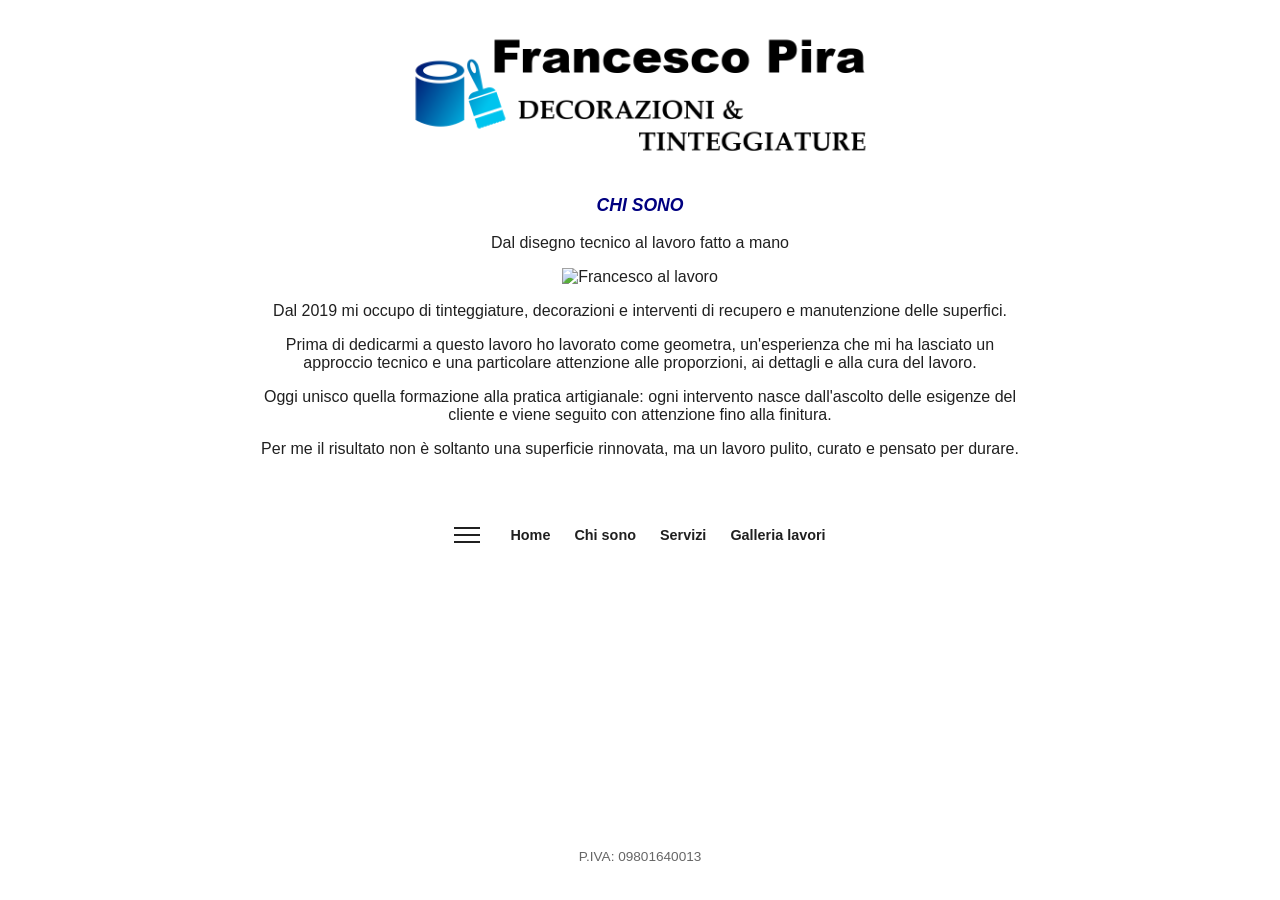
==== chi-sono.html @ 94955a2c "Update chi-sono.html" ====
<!doctype html>
<html lang="it">
<head>
  <meta charset="utf-8">
  <meta name="viewport" content="width=device-width, initial-scale=1">
  <meta name="description" content="Francesco Pira — Decorazione e Tinteggiature. Tinteggiature, ripristini murali, legno, ferro, decorativi, carte da parati, resine e smalti.">
  <title>FP Decor — Francesco Pira</title>
  <link rel="stylesheet" href="assets/style.css">
</head>
<body>
  <header class="site-header">
    <a class="brand" href="index.html" aria-label="FP Decor - Home">
      <img src="assets/LOGO1-150dpi.png" alt="FP Decor">
    </a>

    <nav id="main-menu" class="main-menu" aria-label="Menu principale">
      <a href="index.html">Home</a>
      <a href="chi-sono.html">Chi sono</a>
      <a href="servizi.html">Servizi</a>
      <a href="galleria.html">Galleria lavori</a>
    </nav>
  </header>

  <main>
    <section class="hero">
      <div class="hero-copy">
  <p class="intro">CHI SONO </p>
  <p> Dal disegno tecnico al lavoro fatto a mano </p>
<img src="assets/foto-chi-sono.jpg" alt="Francesco al lavoro" Style="max-width:100%;width:600px;height:auto;>

<div class="chi-sono-testo">
<p>Dal 2019 mi occupo di tinteggiature, decorazioni e interventi di recupero e manutenzione delle superfici.</p>

<p>Prima di dedicarmi a questo lavoro ho lavorato come geometra, un'esperienza che mi ha lasciato un approccio tecnico e una particolare attenzione alle proporzioni, ai dettagli e alla cura del lavoro.</p>

<p>Oggi unisco quella formazione alla pratica artigianale: ogni intervento nasce dall'ascolto delle esigenze del cliente e viene seguito con attenzione fino alla finitura.</p>

<p>Per me il risultato non è soltanto una superficie rinnovata, ma un lavoro pulito, curato e pensato per durare.</p>
</div>

<nav class="below-image-nav" aria-label="Navigazione principale">
  <button class="menu-toggle below-image-menu" type="button" aria-label="Apri menu" aria-expanded="false">
    <span></span><span></span><span></span>
  </button>

  <div class="quick-links">
    <a href="index.html">Home</a>
    <a href="chi-sono.html">Chi sono</a>
    <a href="servizi.html">Servizi</a>
    <a href="galleria.html">Galleria lavori</a>
  
  </div>

  <div class="main-menu">
    <a href="#home">Home</a>
    <a href="#chi-sono">Chi sono</a>
    <a href="#servizi">Servizi</a>
    <a href="#galleria">Galleria</a>
    <a href="#lavori">Lavori</a>
  </div>
</nav>


    </section>
  </main>

  <footer class="site-footer">
    <p>P.IVA: 09801640013</p>
  </footer>

  <script src="assets/menu.js"></script>
</body>
</html>
---- assets/style.css ----
*{box-sizing:border-box}html,body{margin:0;min-height:100%;font-family:Arial,Helvetica,sans-serif;color:#202020;background:#fff}body{display:flex;flex-direction:column;min-height:100vh}.site-header{position:relative;display:flex;align-items:center;justify-content:center;padding:24px 28px;background:#fff}.brand img{display:block;max-width:480px;max-height:195px;width:auto;height:auto}.menu-toggle span{display:block;height:2px;width:26px;background:#202020}.main-menu{position:absolute;right:24px;top:76px;display:none;flex-direction:column;min-width:190px;background:#fff;border:1px solid #ddd;box-shadow:0 8px 24px rgba(0,0,0,.12);z-index:10}.main-menu.open{display:flex}.main-menu a{padding:13px 16px;color:#202020;text-decoration:none;border-bottom:1px solid #eee}.main-menu a:last-child{border-bottom:0}.main-menu a:hover{background:#f5f5f5}.hero{display:flex;flex-direction:column;align-items:center;text-align:center}.hero-copy{max-width:760px;padding:0px 0px 28px}.hero h1{margin:0 0 8px;font-size:clamp(2rem,5vw,3.3rem);font-weight:500}.subtitle{margin:0 0 18px;font-size:clamp(1.2rem,3vw,1.65rem)}.intro{display:block;width:100%;max-width:none;margin:0;line-height:1.5;font-size:1.1rem;color:#000080;font-family:Arial,sans-serif;font-weight:700;font-style:italic;max-width:1800px}.hero-image{width:min(800px,100%);min-height:360px;background-image:url('ventaglio.jpg');background-position:center;background-size:cover;background-repeat:no-repeat}.site-footer{margin-top:auto;text-align:center;padding:22px 16px;font-size:.85rem;color:#666}.page{width:min(900px,100% - 40px);margin:60px auto;padding-bottom:80px}.page h1{font-size:2.2rem}.page li{margin:10px 0}@media(max-width:600px){.site-header{padding:18px}.main-menu{right:14px;top:70px}.brand img{max-width:170px}.hero-copy{max-width:1000px;padding:0px 0px 28px}.hero-image{min-height:260px}}/* Navigazione sotto l'immagine centrale */
.below-image-nav{position:relative;display:flex;align-items:center;justify-content:center;gap:10px;margin:0 auto;padding:10px 20px 0;min-height:46px}
.below-image-menu{position:relative;right:auto;top:auto;flex:0 0 46px;margin:0}
.below-image-menu span{display:block;height:2px;width:26px;background:#202020}
.quick-links{display:flex;align-items:center;justify-content:center;gap:4px;flex-wrap:wrap}
.quick-links a{padding:9px 10px;color:#202020;text-decoration:none;font-size:.9rem;border-radius:3px;font-weight:700}
.quick-links a:hover{background:#f5f5f5}
.below-image-nav .main-menu{position:absolute;right:50%;top:56px;transform:translateX(50%);z-index:10}
@media(max-width:600px){.below-image-nav{gap:4px;padding:6px 10px 0}.quick-links{gap:0}.quick-links a{padding:8px 7px;font-size:.8rem}.below-image-nav .main-menu{top:52px}.brand img{max-width:100%}}
.menu-toggle{width:46px;height:46px;border:0;background:#fff;cursor:pointer;padding:10px;display:flex;flex-direction:column;justify-content:center;gap:5px}
#main-menu{position:fixed;left:44%;right:auto;top:445px;bottom:auto;transform:translateX(-50%);z-index:1000}
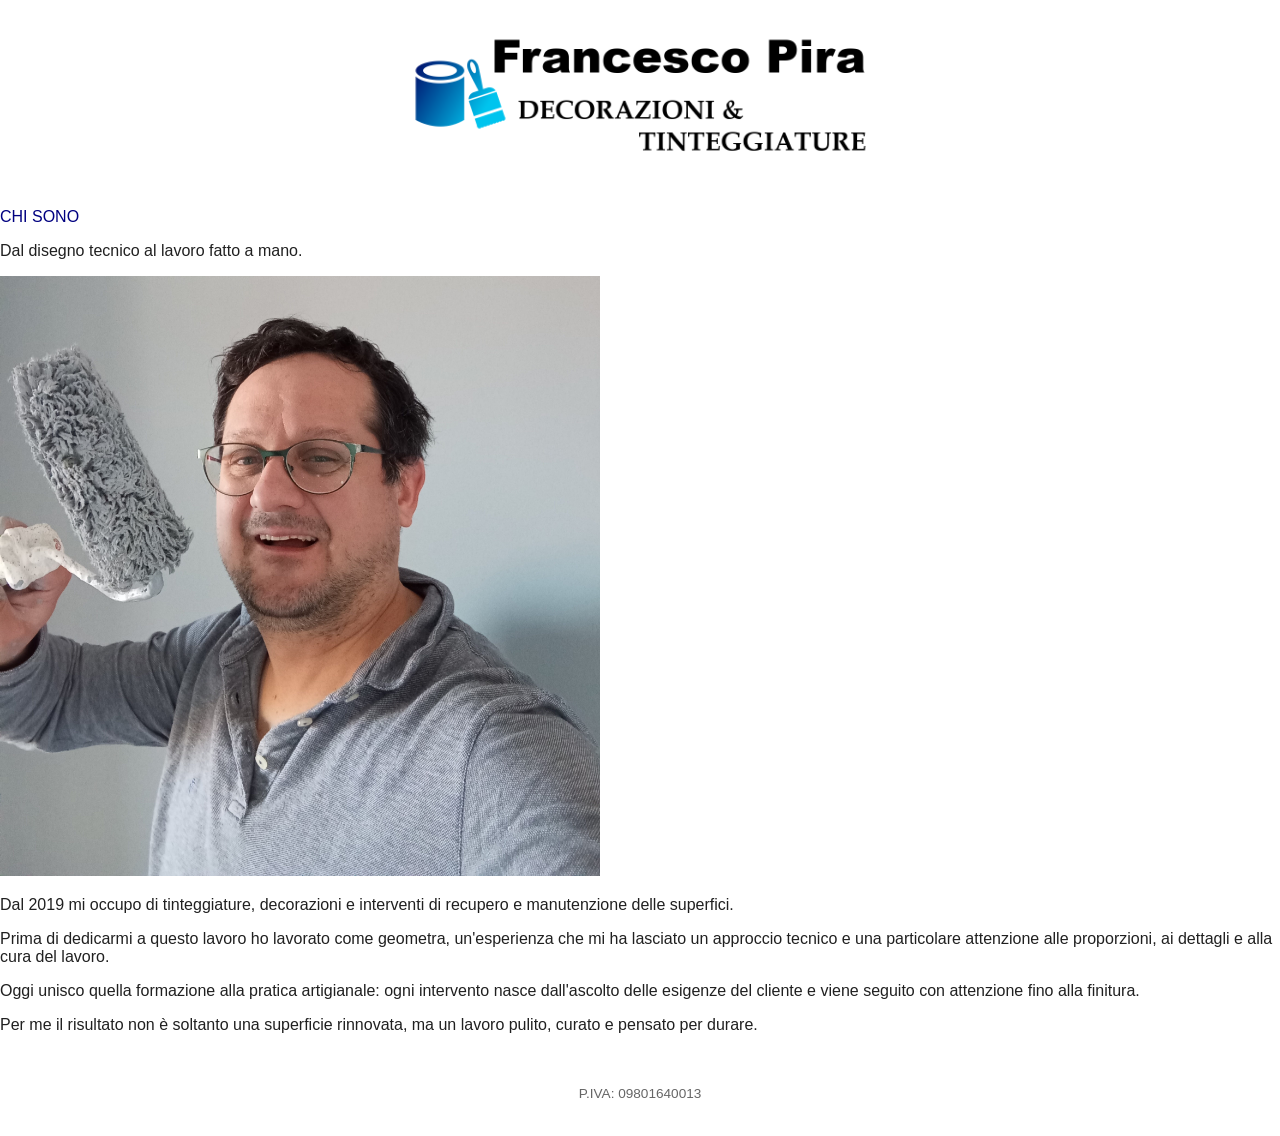
==== commit 1029cd00: "Refactor chi-sono.html structure and content" ====
--- a/chi-sono.html
+++ b/chi-sono.html
@@ -21,13 +21,11 @@
     </nav>
   </header>
 
-  <main>
-    <section class="hero">
-      <div class="hero-copy">
-  <p class="intro">CHI SONO </p>
-  <p> Dal disegno tecnico al lavoro fatto a mano </p>
-<img src="assets/foto-chi-sono.jpg" alt="Francesco al lavoro" Style="max-width:100%;width:600px;height:auto;>
-
+<main class="chi-sono-page">
+<p class="chi-sono-titolo"
+style="color:#000080;">CHI SONO</p>
+<p>Dal disegno tecnico al lavoro fatto a mano.</p>
+<img src="assets/foto-chi-sono.jpg" alt="Francesco al lavoro" style="max-width:100%;width:600px;height:auto;">
 <div class="chi-sono-testo">
 <p>Dal 2019 mi occupo di tinteggiature, decorazioni e interventi di recupero e manutenzione delle superfici.</p>
 
@@ -36,33 +34,8 @@
 <p>Oggi unisco quella formazione alla pratica artigianale: ogni intervento nasce dall'ascolto delle esigenze del cliente e viene seguito con attenzione fino alla finitura.</p>
 
 <p>Per me il risultato non è soltanto una superficie rinnovata, ma un lavoro pulito, curato e pensato per durare.</p>
-</div>
 
-<nav class="below-image-nav" aria-label="Navigazione principale">
-  <button class="menu-toggle below-image-menu" type="button" aria-label="Apri menu" aria-expanded="false">
-    <span></span><span></span><span></span>
-  </button>
-
-  <div class="quick-links">
-    <a href="index.html">Home</a>
-    <a href="chi-sono.html">Chi sono</a>
-    <a href="servizi.html">Servizi</a>
-    <a href="galleria.html">Galleria lavori</a>
-  
-  </div>
-
-  <div class="main-menu">
-    <a href="#home">Home</a>
-    <a href="#chi-sono">Chi sono</a>
-    <a href="#servizi">Servizi</a>
-    <a href="#galleria">Galleria</a>
-    <a href="#lavori">Lavori</a>
-  </div>
-</nav>
-
-
-    </section>
-  </main>
+</main>
 
   <footer class="site-footer">
     <p>P.IVA: 09801640013</p>
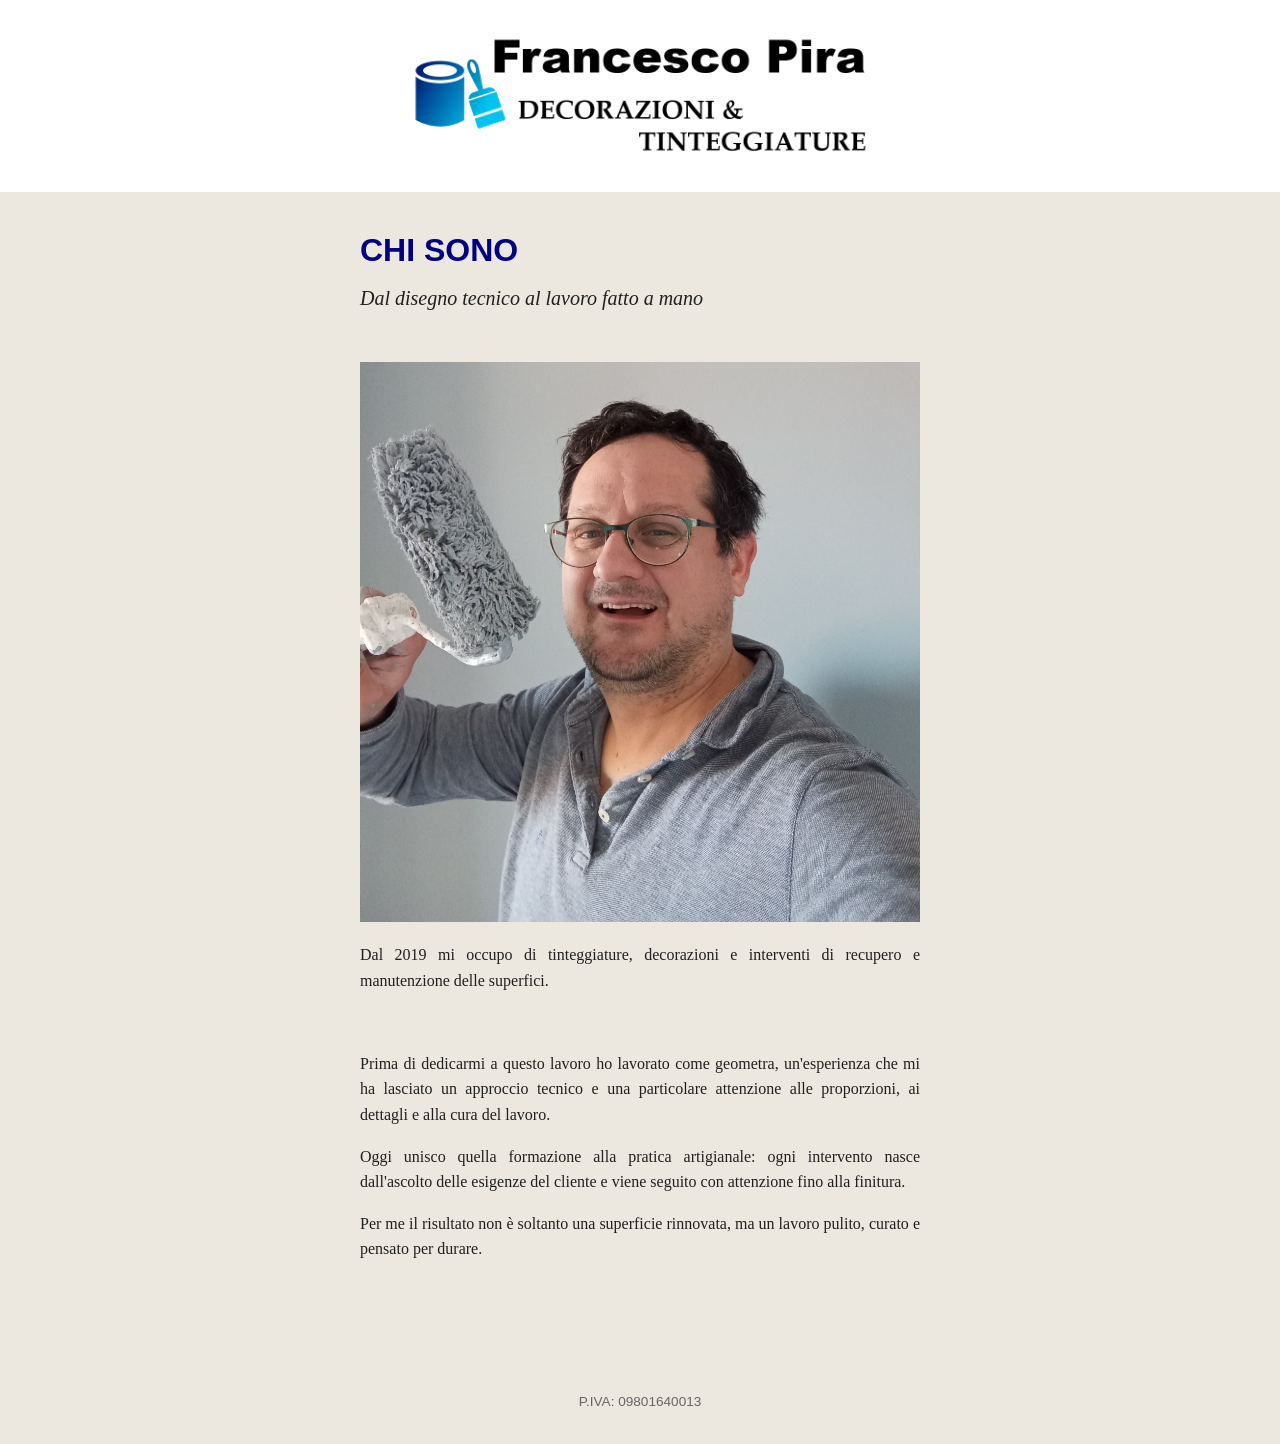
==== commit 87f0e0e1: "Update chi-sono.html" ====
--- a/chi-sono.html
+++ b/chi-sono.html
@@ -7,7 +7,7 @@
   <title>FP Decor — Francesco Pira</title>
   <link rel="stylesheet" href="assets/style.css">
 </head>
-<body>
+<body style="background:#ECE8DF;">
   <header class="site-header">
     <a class="brand" href="index.html" aria-label="FP Decor - Home">
       <img src="assets/LOGO1-150dpi.png" alt="FP Decor">
@@ -24,16 +24,18 @@
 <main class="chi-sono-page">
 <p class="chi-sono-titolo"
 style="color:#000080;">CHI SONO</p>
-<p>Dal disegno tecnico al lavoro fatto a mano.</p>
+<p class="chi-sono-sottotitolo" style="font-family:Georgia,serif;font-size:1.25rem;font-weight:400;font-style:italic;line-height:1.4;margin:0 0 50px;">Dal disegno tecnico al lavoro fatto a mano</p>
 <img src="assets/foto-chi-sono.jpg" alt="Francesco al lavoro" style="max-width:100%;width:600px;height:auto;">
-<div class="chi-sono-testo">
+<div class="chi-sono-testo" style="font-family:Georgia,serif;font-size:1rem;font-weight:400;line-height:1.6;color:#202020;text-align:justify;">
 <p>Dal 2019 mi occupo di tinteggiature, decorazioni e interventi di recupero e manutenzione delle superfici.</p>
-
+<br>
 <p>Prima di dedicarmi a questo lavoro ho lavorato come geometra, un'esperienza che mi ha lasciato un approccio tecnico e una particolare attenzione alle proporzioni, ai dettagli e alla cura del lavoro.</p>
 
 <p>Oggi unisco quella formazione alla pratica artigianale: ogni intervento nasce dall'ascolto delle esigenze del cliente e viene seguito con attenzione fino alla finitura.</p>
 
 <p>Per me il risultato non è soltanto una superficie rinnovata, ma un lavoro pulito, curato e pensato per durare.</p>
+
+</div>
 
 </main>
 
--- a/assets/style.css
+++ b/assets/style.css
@@ -9,3 +9,7 @@
 @media(max-width:600px){.below-image-nav{gap:4px;padding:6px 10px 0}.quick-links{gap:0}.quick-links a{padding:8px 7px;font-size:.8rem}.below-image-nav .main-menu{top:52px}.brand img{max-width:100%}}
 .menu-toggle{width:46px;height:46px;border:0;background:#fff;cursor:pointer;padding:10px;display:flex;flex-direction:column;justify-content:center;gap:5px}
 #main-menu{position:fixed;left:44%;right:auto;top:445px;bottom:auto;transform:translateX(-50%);z-index:1000}
+.chi-sono-titolo{font-family:Arial,sans-serif;font-size:2rem;font-weight:700;font-style:normal;text-align:left;margin:0 0 15px;padding:0;color#000080!important;}
+.chi-sono-page{width:100%;max-width:600px;margin:0 auto;padding:40px 20px 80px;box-sizing:border-box;text-align:left;}
+
+
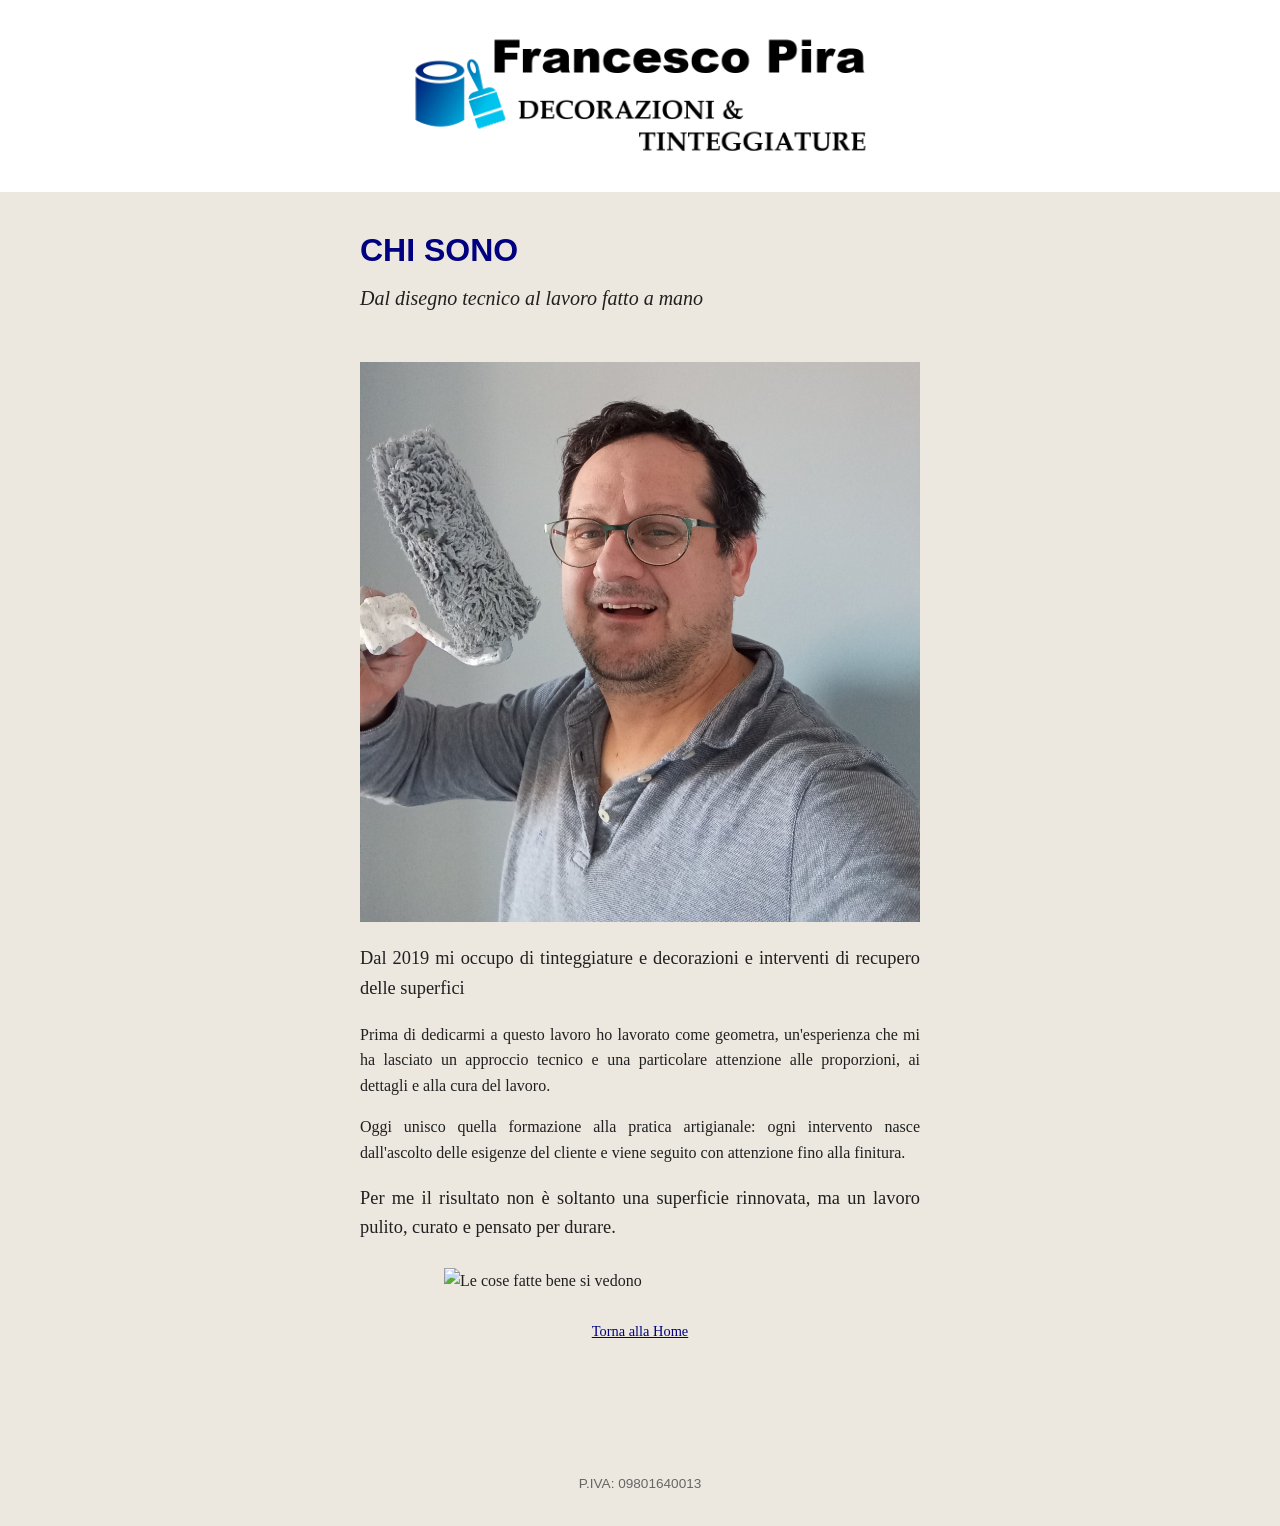
==== commit 4ce34aeb: "Update chi-sono.html" ====
--- a/chi-sono.html
+++ b/chi-sono.html
@@ -27,13 +27,20 @@
 <p class="chi-sono-sottotitolo" style="font-family:Georgia,serif;font-size:1.25rem;font-weight:400;font-style:italic;line-height:1.4;margin:0 0 50px;">Dal disegno tecnico al lavoro fatto a mano</p>
 <img src="assets/foto-chi-sono.jpg" alt="Francesco al lavoro" style="max-width:100%;width:600px;height:auto;">
 <div class="chi-sono-testo" style="font-family:Georgia,serif;font-size:1rem;font-weight:400;line-height:1.6;color:#202020;text-align:justify;">
-<p>Dal 2019 mi occupo di tinteggiature, decorazioni e interventi di recupero e manutenzione delle superfici.</p>
-<br>
+<p style="font-size:1.15rem;font-weight:500;">Dal 2019 mi occupo di tinteggiature e decorazioni e interventi di recupero delle superfici</p>
 <p>Prima di dedicarmi a questo lavoro ho lavorato come geometra, un'esperienza che mi ha lasciato un approccio tecnico e una particolare attenzione alle proporzioni, ai dettagli e alla cura del lavoro.</p>
 
 <p>Oggi unisco quella formazione alla pratica artigianale: ogni intervento nasce dall'ascolto delle esigenze del cliente e viene seguito con attenzione fino alla finitura.</p>
 
-<p>Per me il risultato non è soltanto una superficie rinnovata, ma un lavoro pulito, curato e pensato per durare.</p>
+<p style="font-size:1.15rem;font-weight:500;">Per me il risultato non è soltanto una superficie rinnovata, ma un lavoro pulito, curato e pensato per durare.</p>
+
+<img src="assets/le-cose-fatte-bene.png" alt="Le cose fatte bene si vedono" style="width: 70%; max-width: 700px; height: auto; display: block; margin: 25px auto;">
+
+<p style="text-align: center; margin-top: 20px;">
+  <a href="#home" style="font-family: Georgia, serif; font-size: 0.9rem; color: #000080; text-decoration: underline;">
+    Torna alla Home
+  </a>
+</p>
 
 </div>
 
--- a/assets/style.css
+++ b/assets/style.css
@@ -9,7 +9,6 @@
 @media(max-width:600px){.below-image-nav{gap:4px;padding:6px 10px 0}.quick-links{gap:0}.quick-links a{padding:8px 7px;font-size:.8rem}.below-image-nav .main-menu{top:52px}.brand img{max-width:100%}}
 .menu-toggle{width:46px;height:46px;border:0;background:#fff;cursor:pointer;padding:10px;display:flex;flex-direction:column;justify-content:center;gap:5px}
 #main-menu{position:fixed;left:44%;right:auto;top:445px;bottom:auto;transform:translateX(-50%);z-index:1000}
-.chi-sono-titolo{font-family:Arial,sans-serif;font-size:2rem;font-weight:700;font-style:normal;text-align:left;margin:0 0 15px;padding:0;color#000080!important;}
+.chi-sono-titolo{font-family:Arial,sans-serif;font-size:2rem;font-weight:700;font-style:normal;text-align:left;margin:0 0 15px;padding:0;color#000080;}
 .chi-sono-page{width:100%;max-width:600px;margin:0 auto;padding:40px 20px 80px;box-sizing:border-box;text-align:left;}
-
-
+.chi-sono-sottotitolo{font-family:Georgia,serif;font-size:1.25rem;font-weight:400;font-style:italic;line-height:1.4;margin:0 0 24px
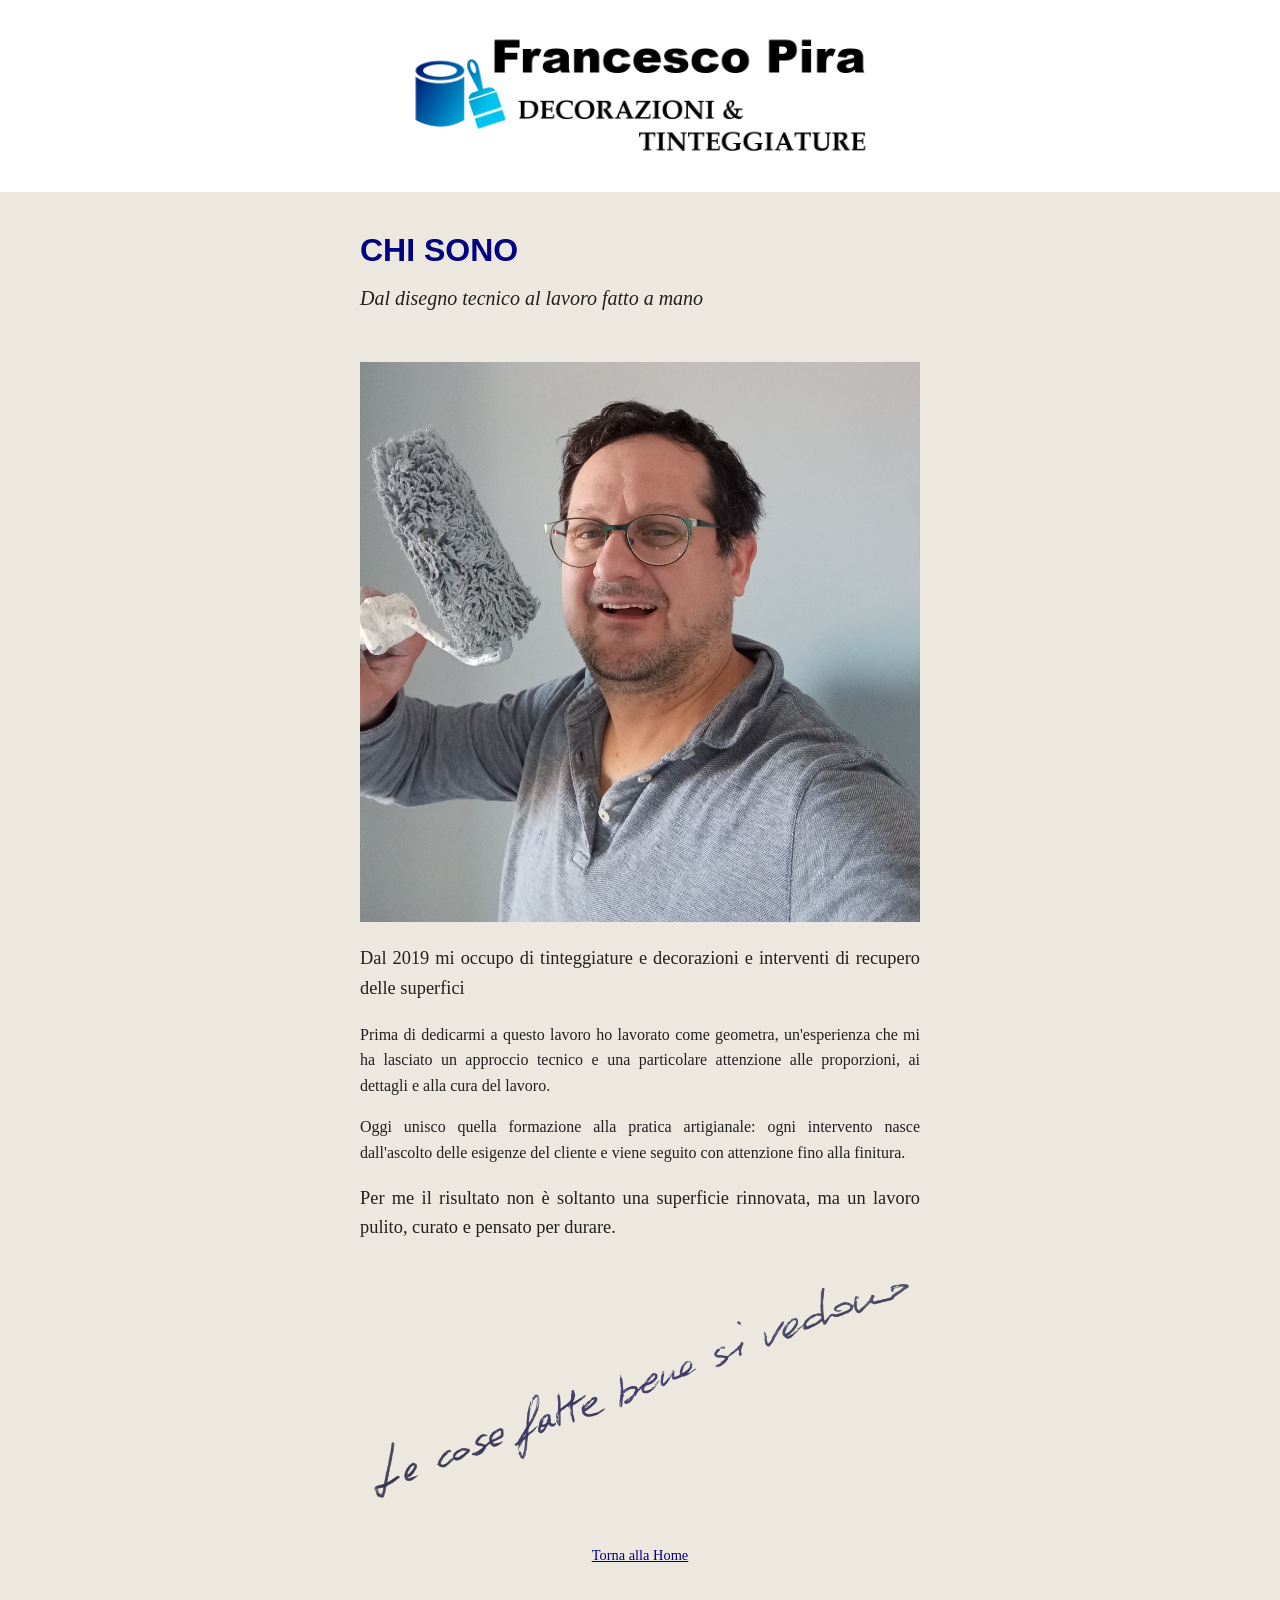
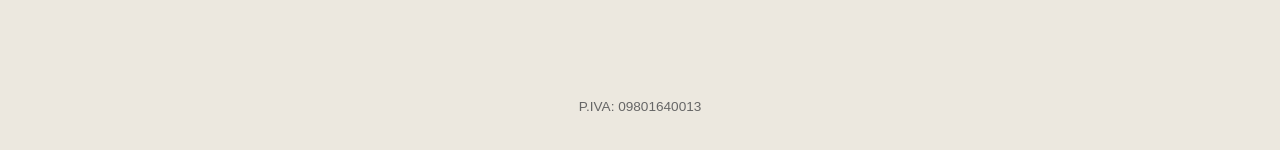
==== commit 4c11404b: "Adjust image size in chi-sono.html Updated image width and max-width for better responsiveness." ====
--- a/chi-sono.html
+++ b/chi-sono.html
@@ -34,7 +34,7 @@
 
 <p style="font-size:1.15rem;font-weight:500;">Per me il risultato non è soltanto una superficie rinnovata, ma un lavoro pulito, curato e pensato per durare.</p>
 
-<img src="assets/le-cose-fatte-bene.png" alt="Le cose fatte bene si vedono" style="width: 70%; max-width: 700px; height: auto; display: block; margin: 25px auto;">
+<img src="assets/le-cose-fatte-bene.png" alt="Le cose fatte bene si vedono" style="width: 100%; max-width: 600px; height: auto; display: block; margin: 25px auto;">
 
 <p style="text-align: center; margin-top: 20px;">
   <a href="#home" style="font-family: Georgia, serif; font-size: 0.9rem; color: #000080; text-decoration: underline;">
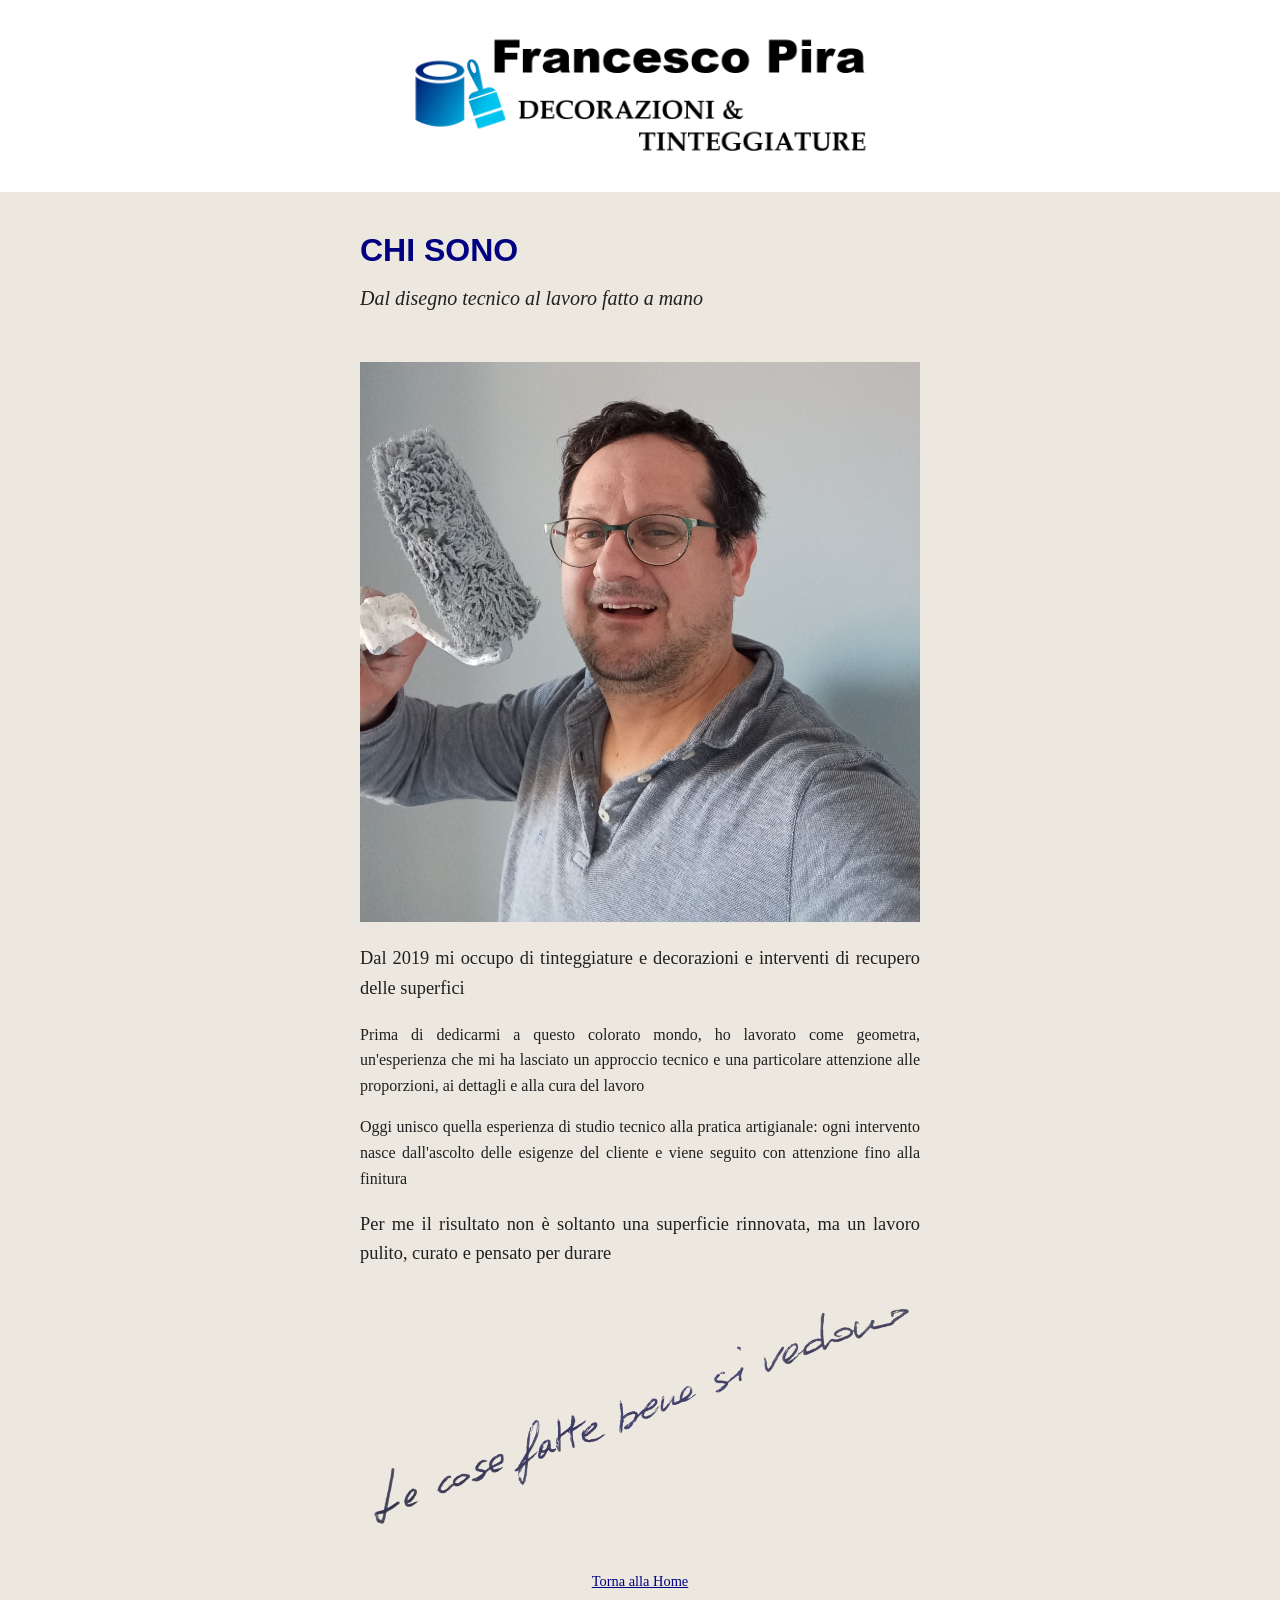
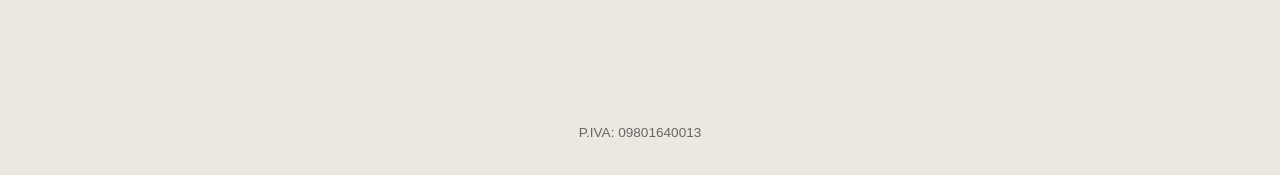
==== commit 9c14a08f: "Update chi-sono.html" ====
--- a/chi-sono.html
+++ b/chi-sono.html
@@ -28,11 +28,11 @@
 <img src="assets/foto-chi-sono.jpg" alt="Francesco al lavoro" style="max-width:100%;width:600px;height:auto;">
 <div class="chi-sono-testo" style="font-family:Georgia,serif;font-size:1rem;font-weight:400;line-height:1.6;color:#202020;text-align:justify;">
 <p style="font-size:1.15rem;font-weight:500;">Dal 2019 mi occupo di tinteggiature e decorazioni e interventi di recupero delle superfici</p>
-<p>Prima di dedicarmi a questo lavoro ho lavorato come geometra, un'esperienza che mi ha lasciato un approccio tecnico e una particolare attenzione alle proporzioni, ai dettagli e alla cura del lavoro.</p>
+<p>Prima di dedicarmi a questo colorato mondo, ho lavorato come geometra, un'esperienza che mi ha lasciato un approccio tecnico e una particolare attenzione alle proporzioni, ai dettagli e alla cura del lavoro</p>
 
-<p>Oggi unisco quella formazione alla pratica artigianale: ogni intervento nasce dall'ascolto delle esigenze del cliente e viene seguito con attenzione fino alla finitura.</p>
+<p>Oggi unisco quella esperienza di studio tecnico alla pratica artigianale: ogni intervento nasce dall'ascolto delle esigenze del cliente e viene seguito con attenzione fino alla finitura</p>
 
-<p style="font-size:1.15rem;font-weight:500;">Per me il risultato non è soltanto una superficie rinnovata, ma un lavoro pulito, curato e pensato per durare.</p>
+<p style="font-size:1.15rem;font-weight:500;">Per me il risultato non è soltanto una superficie rinnovata, ma un lavoro pulito, curato e pensato per durare</p>
 
 <img src="assets/le-cose-fatte-bene.png" alt="Le cose fatte bene si vedono" style="width: 100%; max-width: 600px; height: auto; display: block; margin: 25px auto;">
 
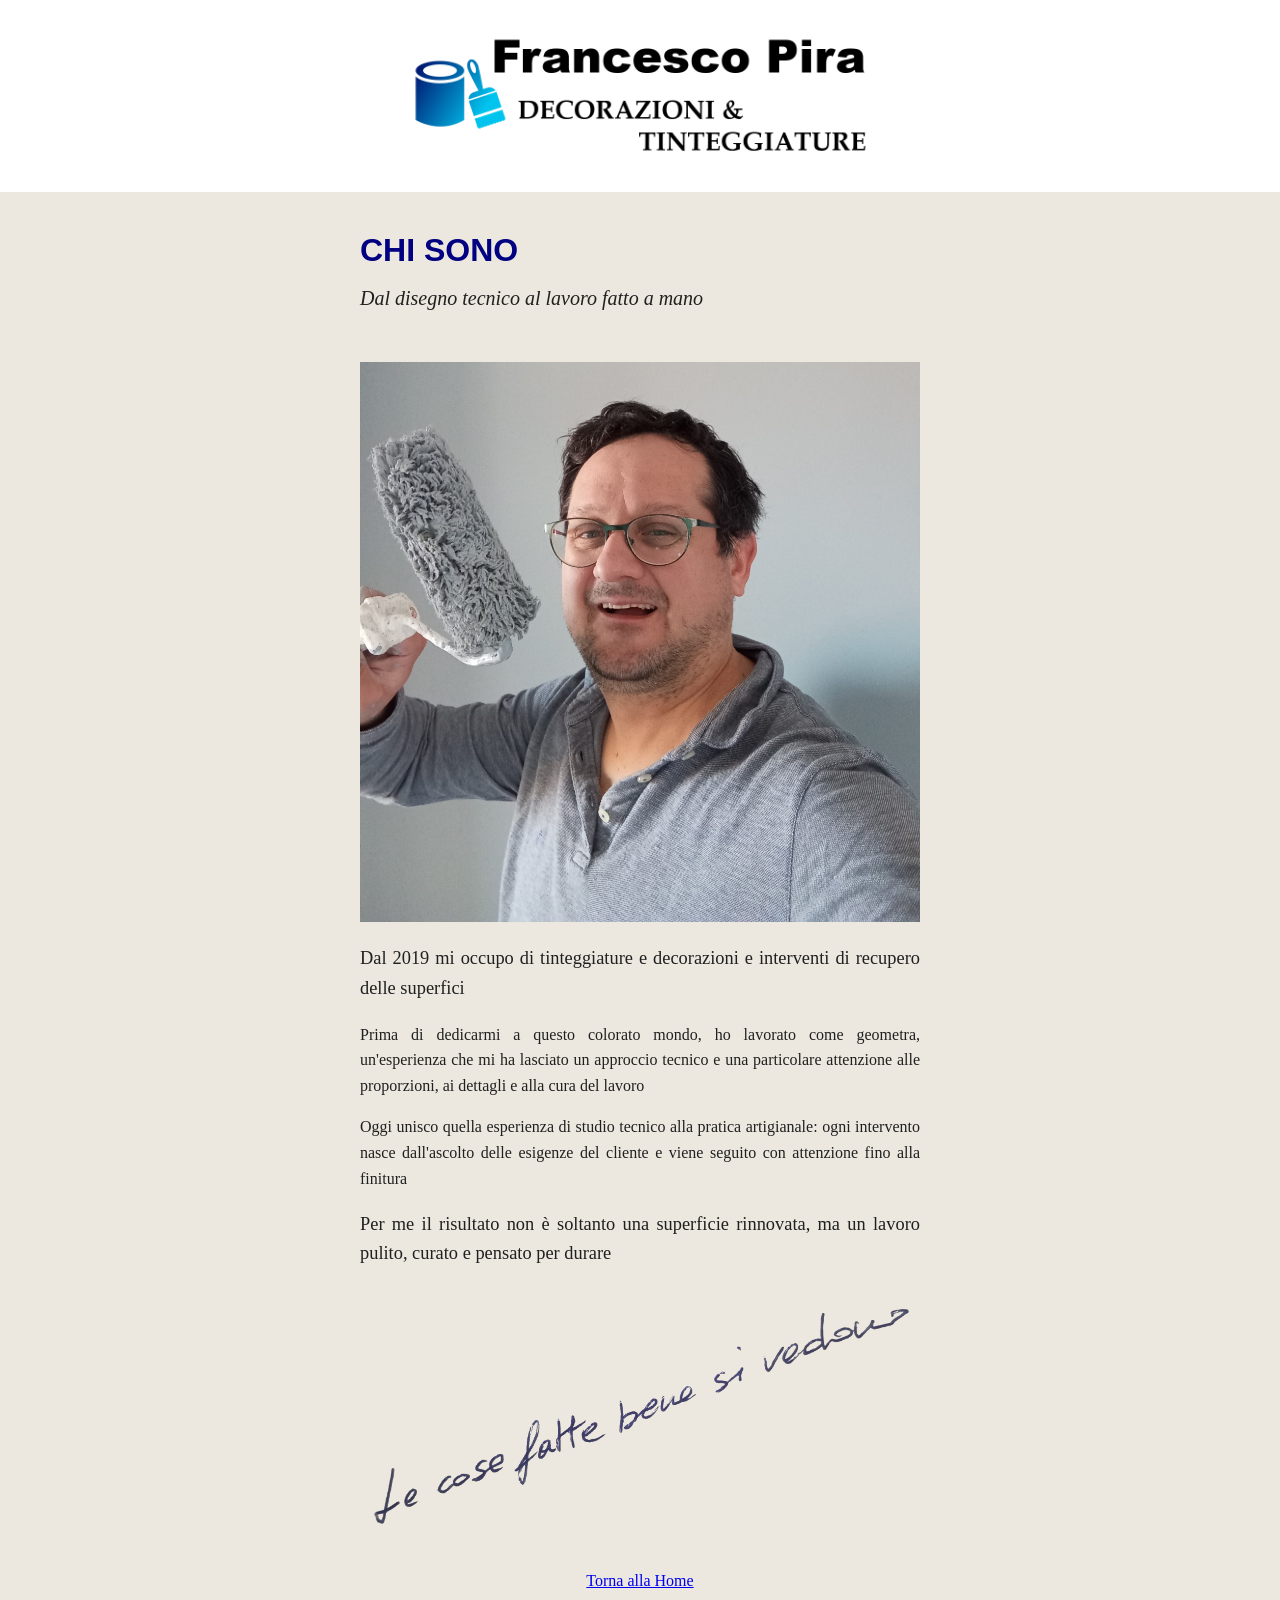
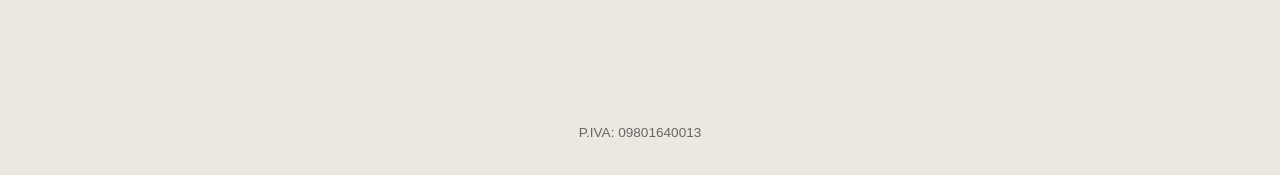
==== commit c92575d5: "Fix syntax error in anchor tag style attribute" ====
--- a/chi-sono.html
+++ b/chi-sono.html
@@ -37,7 +37,7 @@
 <img src="assets/le-cose-fatte-bene.png" alt="Le cose fatte bene si vedono" style="width: 100%; max-width: 600px; height: auto; display: block; margin: 25px auto;">
 
 <p style="text-align: center; margin-top: 20px;">
-  <a href="#home" style="font-family: Georgia, serif; font-size: 0.9rem; color: #000080; text-decoration: underline;">
+  <a href="index.html";style="font-family: Georgia, serif; font-size: 0.9rem; color: #000080; text-decoration: underline;">
     Torna alla Home
   </a>
 </p>
